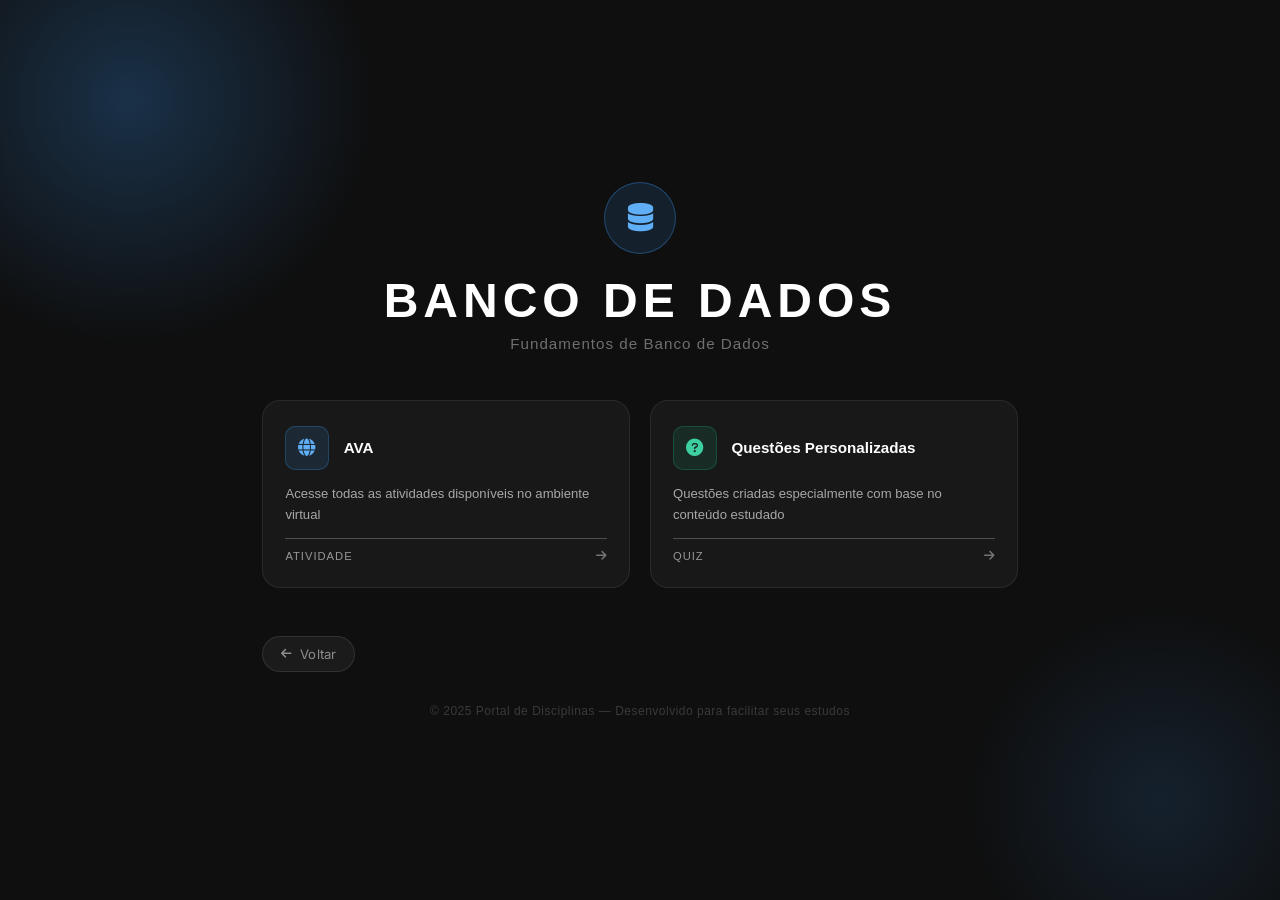
==== Banco_dados/banco.html @ 18676efe "Conectar com o git" ====
<!DOCTYPE html>
<html lang="pt-BR">
<head>
    <meta charset="UTF-8">
    <meta name="viewport" content="width=device-width, initial-scale=1.0">
    <title>Fundamentos de Banco de Dados</title>
    <link rel="stylesheet" href="banco.css">
    <link href="https://cdnjs.cloudflare.com/ajax/libs/font-awesome/6.0.0/css/all.min.css" rel="stylesheet">
    <link href="https://fonts.googleapis.com/css2?family=Space+Grotesk:wght@400;600;700&family=Inter:wght@300;400;500&display=swap" rel="stylesheet">
</head>
<body>
    <div class="background-glow glow-1"></div>
    <div class="background-glow glow-2"></div>

    <main class="container">


        <div class="header">
            <div class="icon-wrapper">
                <i class="fas fa-database"></i>
            </div>
            <h1>BANCO DE DADOS</h1>
            <p class="subtitle">Fundamentos de Banco de Dados</p>
        </div>

        <div class="cards-container">
            <a href="./AVA/ava.html" class="card">
                <div class="card-top">
                    <div class="card-icon icon-ava">
                        <i class="fas fa-globe"></i>
                    </div>
                    <h3>AVA</h3>
                </div>
                <p>Acesse todas as atividades disponíveis no ambiente virtual</p>
                <div class="card-footer">
                    <span class="card-tag">Atividade</span>
                    <i class="fas fa-arrow-right card-arrow"></i>
                </div>
            </a>

            <a href="./questoes/qu.html" class="card">
                <div class="card-top">
                    <div class="card-icon icon-quiz">
                        <i class="fas fa-question-circle"></i>
                    </div>
                    <h3>Questões Personalizadas</h3>
                </div>
                <p>Questões criadas especialmente com base no conteúdo estudado</p>
                <div class="card-footer">
                    <span class="card-tag">Quiz</span>
                    <i class="fas fa-arrow-right card-arrow"></i>
                </div>
            </a>
        </div>
        <div class="back-button">
            <a href="../index.html" class="btn-back">
                <i class="fas fa-arrow-left"></i>
                Voltar
            </a>
        </div>
        <footer class="footer">
            <p>© 2025 Portal de Disciplinas — Desenvolvido para facilitar seus estudos</p>
        </footer>
    </main>
</body>
</html>
---- Banco_dados/banco.css ----
/* ── Reset ─────────────────────────────────────── */
*, *::before, *::after {
    margin: 0;
    padding: 0;
    box-sizing: border-box;
}

/* ── Base ──────────────────────────────────────── */
body {
    font-family: 'DM Sans', 'Segoe UI', sans-serif;
    background: #0f0f0f;
    color: white;
    min-height: 100vh;
    display: flex;
    align-items: center;
    justify-content: center;
    overflow-x: hidden;
    position: relative;
}

/* ── Glow de fundo (azul — cor de Banco de Dados) ─ */
.background-glow {
    position: fixed;
    border-radius: 50%;
    pointer-events: none;
    z-index: 0;
}

.glow-1 {
    width: 500px;
    height: 500px;
    top: -150px;
    left: -120px;
    background: radial-gradient(circle, rgba(55, 138, 221, 0.28) 0%, transparent 70%);
}

.glow-2 {
    width: 400px;
    height: 400px;
    bottom: -100px;
    right: -80px;
    background: radial-gradient(circle, rgba(55, 138, 221, 0.15) 0%, transparent 70%);
}

/* ── Container ─────────────────────────────────── */
.container {
    max-width: 820px;
    width: 90%;
    padding: 3rem 2rem;
    text-align: center;
    position: relative;
    z-index: 1;
}

/* ── Botão Voltar ──────────────────────────────── */
.back-button {
    text-align: left;
    margin-bottom: 2rem;
    animation: fadeInLeft 0.6s ease-out both;
}

.btn-back {
    display: inline-flex;
    align-items: center;
    gap: 0.5rem;
    background: rgba(255, 255, 255, 0.05);
    border: 1px solid rgba(255, 255, 255, 0.1);
    color: rgba(255, 255, 255, 0.5);
    text-decoration: none;
    padding: 0.55rem 1.1rem;
    border-radius: 20px;
    font-family: 'Inter', sans-serif;
    font-size: 0.82rem;
    font-weight: 400;
    letter-spacing: 0.3px;
    transition: all 0.3s ease;
}

.btn-back:hover {
    background: rgba(255, 255, 255, 0.09);
    border-color: rgba(255, 255, 255, 0.2);
    color: white;
    transform: translateX(-3px);
}

.btn-back i {
    font-size: 0.75rem;
    transition: transform 0.3s ease;
}

.btn-back:hover i {
    transform: translateX(-3px);
}

/* ── Header ────────────────────────────────────── */
.header {
    margin-bottom: 3rem;
    animation: fadeInDown 0.8s ease-out both;
}

.icon-wrapper {
    width: 72px;
    height: 72px;
    border-radius: 50%;
    background: rgba(55, 138, 221, 0.15);
    border: 1px solid rgba(55, 138, 221, 0.4);
    display: flex;
    align-items: center;
    justify-content: center;
    margin: 0 auto 1.2rem;
}

.icon-wrapper i {
    font-size: 1.8rem;
    color: #60aef5;
}

h1 {
    font-family: 'Syne', sans-serif;
    font-size: 3rem;
    font-weight: 800;
    color: white;
    letter-spacing: 5px;
    margin-bottom: 0.4rem;
}

.subtitle {
    font-size: 0.95rem;
    color: rgba(255, 255, 255, 0.4);
    font-weight: 300;
    letter-spacing: 1px;
}

/* ── Grid de cards ─────────────────────────────── */
.cards-container {
    display: grid;
    grid-template-columns: 1fr 1fr;
    gap: 1.2rem;
    margin-bottom: 3rem;
}

/* ── Card ──────────────────────────────────────── */
.card {
    background: rgba(255, 255, 255, 0.04);
    border: 1px solid rgba(255, 255, 255, 0.08);
    border-radius: 18px;
    padding: 1.6rem 1.4rem;
    text-decoration: none;
    color: white;
    display: flex;
    flex-direction: column;
    gap: 0.8rem;
    transition: background 0.3s ease, border-color 0.3s ease, transform 0.3s ease;
    text-align: left;
    animation: fadeInUp 0.8s ease-out both;
}

.card:nth-child(1) { animation-delay: 0.1s; }
.card:nth-child(2) { animation-delay: 0.2s; }

.card:hover {
    background: rgba(255, 255, 255, 0.08);
    border-color: rgba(255, 255, 255, 0.18);
    transform: translateY(-5px);
}

/* ── Card top (ícone + título) ─────────────────── */
.card-top {
    display: flex;
    align-items: center;
    gap: 0.9rem;
}

.card-icon {
    width: 44px;
    height: 44px;
    border-radius: 10px;
    display: flex;
    align-items: center;
    justify-content: center;
    flex-shrink: 0;
}

.card-icon i { font-size: 1.1rem; }

.icon-ava  { background: rgba(55, 138, 221, 0.15); border: 1px solid rgba(55, 138, 221, 0.3); }
.icon-ava i { color: #60aef5; }

.icon-quiz { background: rgba(29, 158, 117, 0.15); border: 1px solid rgba(29, 158, 117, 0.3); }
.icon-quiz i { color: #3ecfa0; }

/* ── Card título ───────────────────────────────── */
.card h3 {
        font-family: 'Syne', sans-serif;
    font-size: 0.95rem;
    font-weight: 700;
    line-height: 1.3;
    color: white;
}

/* ── Card descrição ────────────────────────────── */
.card p {
    font-size: 0.82rem;
    color: rgba(255, 255, 255, 0.624);
    line-height: 1.6;
    font-weight: 300;
    flex-grow: 1;
}

/* ── Card footer ───────────────────────────────── */
.card-footer {
    display: flex;
    align-items: center;
    justify-content: space-between;
    padding-top: 0.7rem;
    border-top: 1px solid rgba(255, 255, 255, 0.23);
    margin-top: auto;
}

.card-tag {
    font-size: 0.7rem;
    color: rgba(255, 255, 255, 0.554);
    letter-spacing: 1px;
    text-transform: uppercase;
}

.card-arrow {
    font-size: 0.75rem;
    color: rgba(255, 255, 255, 0.405);
    transition: color 0.3s ease, transform 0.3s ease;
}

.card:hover .card-arrow {
    color: rgba(255, 255, 255, 0.7);
    transform: translateX(4px);
}

/* ── Footer ────────────────────────────────────── */
.footer {
    font-size: 0.75rem;
    color: rgba(255, 255, 255, 0.18);
    letter-spacing: 0.5px;
    animation: fadeIn 1.2s ease-out both;
}

/* ── Animações ─────────────────────────────────── */
@keyframes fadeInDown {
    from { opacity: 0; transform: translateY(-24px); }
    to   { opacity: 1; transform: translateY(0); }
}

@keyframes fadeInUp {
    from { opacity: 0; transform: translateY(24px); }
    to   { opacity: 1; transform: translateY(0); }
}

@keyframes fadeInLeft {
    from { opacity: 0; transform: translateX(-20px); }
    to   { opacity: 1; transform: translateX(0); }
}

@keyframes fadeIn {
    from { opacity: 0; }
    to   { opacity: 1; }
}

/* ── Responsividade ────────────────────────────── */
@media (max-width: 600px) {
    h1 { font-size: 2rem; letter-spacing: 3px; }

    .cards-container {
        grid-template-columns: 1fr;
    }

    .card {
        padding: 1.4rem 1.2rem;
    }
}
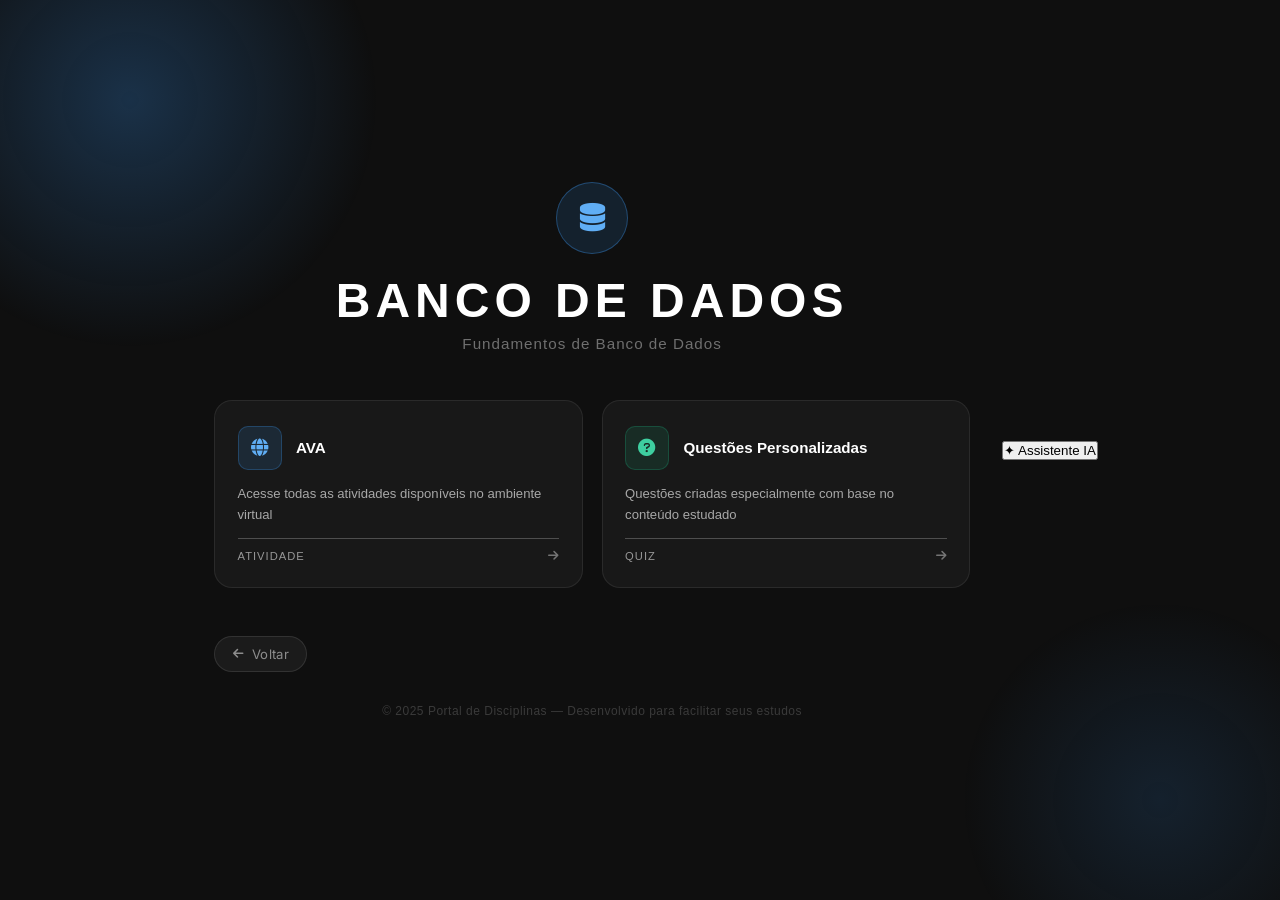
==== commit 869b3ad2: "Ia implementado, mas ainda em teste" ====
--- a/Banco_dados/banco.html
+++ b/Banco_dados/banco.html
@@ -62,5 +62,15 @@
             <p>© 2025 Portal de Disciplinas — Desenvolvido para facilitar seus estudos</p>
         </footer>
     </main>
+    
+  <!-- BOTÃO IA (coloque antes do </body>) -->
+  <button class="ia-fab-custom" onclick="IA.abrirIADisciplina()">
+    <span class="ia-fab-icon">✦</span>
+    <span class="ia-fab-label">Assistente IA</span>
+  </button>
+
+  <link rel="stylesheet" href="/ia/ia.css">
+  <link rel="stylesheet" href="/ia/ia-btn.css">  <!-- botão novo -->
+  <script src="/ia/ia.js" defer></script>
 </body>
 </html>
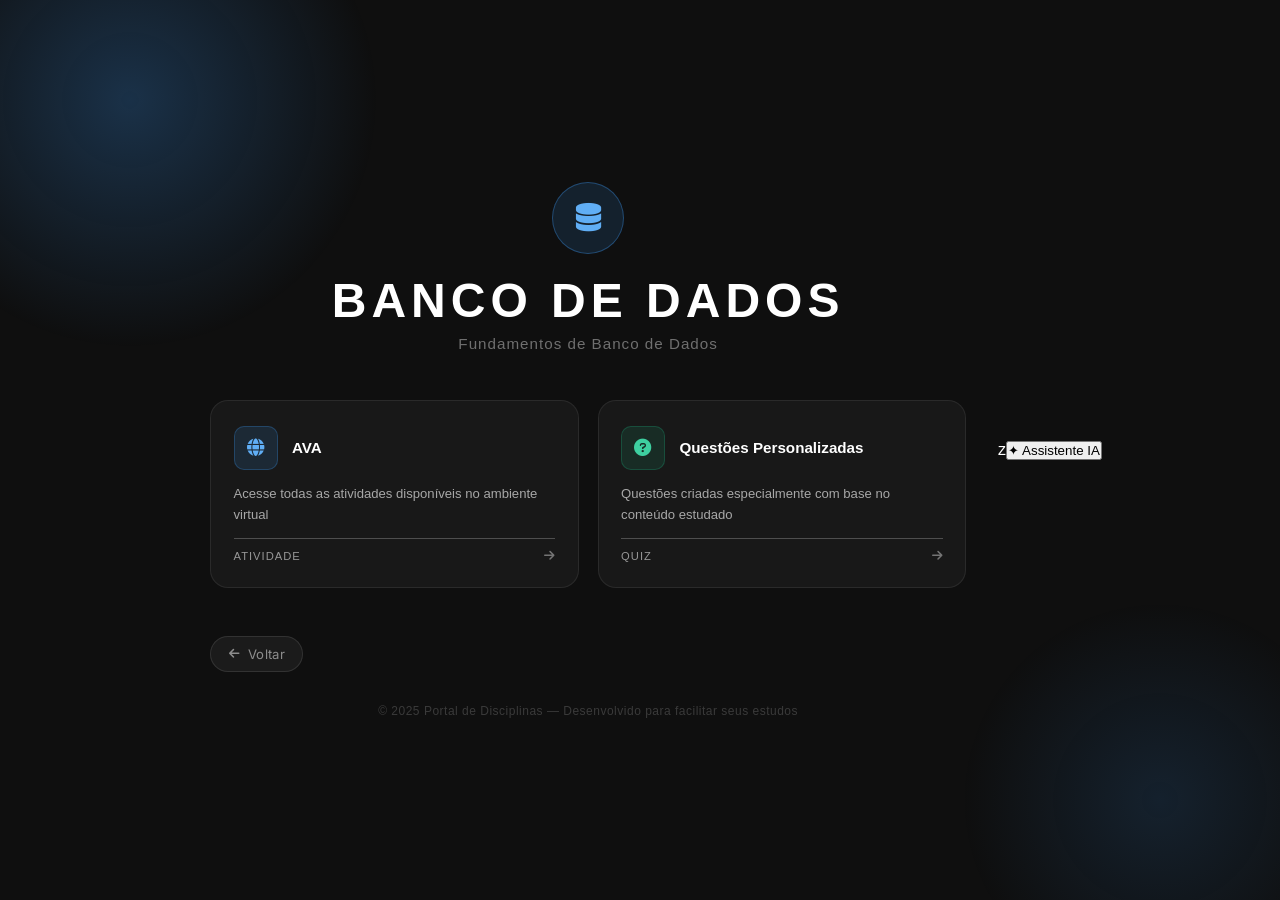
==== commit 22da39df: "Implementei ia no pessoal e ajuste no desing v1" ====
--- a/Banco_dados/banco.html
+++ b/Banco_dados/banco.html
@@ -7,14 +7,14 @@
     <link rel="stylesheet" href="banco.css">
     <link href="https://cdnjs.cloudflare.com/ajax/libs/font-awesome/6.0.0/css/all.min.css" rel="stylesheet">
     <link href="https://fonts.googleapis.com/css2?family=Space+Grotesk:wght@400;600;700&family=Inter:wght@300;400;500&display=swap" rel="stylesheet">
+    <link rel="stylesheet" href="/ia/ia.css">
+    
 </head>
-<body>
+<body data-disciplina="banco">
     <div class="background-glow glow-1"></div>
     <div class="background-glow glow-2"></div>
 
     <main class="container">
-
-
         <div class="header">
             <div class="icon-wrapper">
                 <i class="fas fa-database"></i>
@@ -52,25 +52,24 @@
                 </div>
             </a>
         </div>
+
         <div class="back-button">
             <a href="../index.html" class="btn-back">
                 <i class="fas fa-arrow-left"></i>
                 Voltar
             </a>
         </div>
+
         <footer class="footer">
             <p>© 2025 Portal de Disciplinas — Desenvolvido para facilitar seus estudos</p>
         </footer>
     </main>
-    
-  <!-- BOTÃO IA (coloque antes do </body>) -->
-  <button class="ia-fab-custom" onclick="IA.abrirIADisciplina()">
-    <span class="ia-fab-icon">✦</span>
-    <span class="ia-fab-label">Assistente IA</span>
-  </button>
+z
+    <button class="ia-fab-custom" onclick="IA.abrirIADisciplina()">
+        <span class="ia-fab-icon">✦</span>
+        <span class="ia-fab-label">Assistente IA</span>
+    </button>
 
-  <link rel="stylesheet" href="/ia/ia.css">
-  <link rel="stylesheet" href="/ia/ia-btn.css">  <!-- botão novo -->
-  <script src="/ia/ia.js" defer></script>
+    <script src="/ia/ia.js" defer></script>
 </body>
 </html>
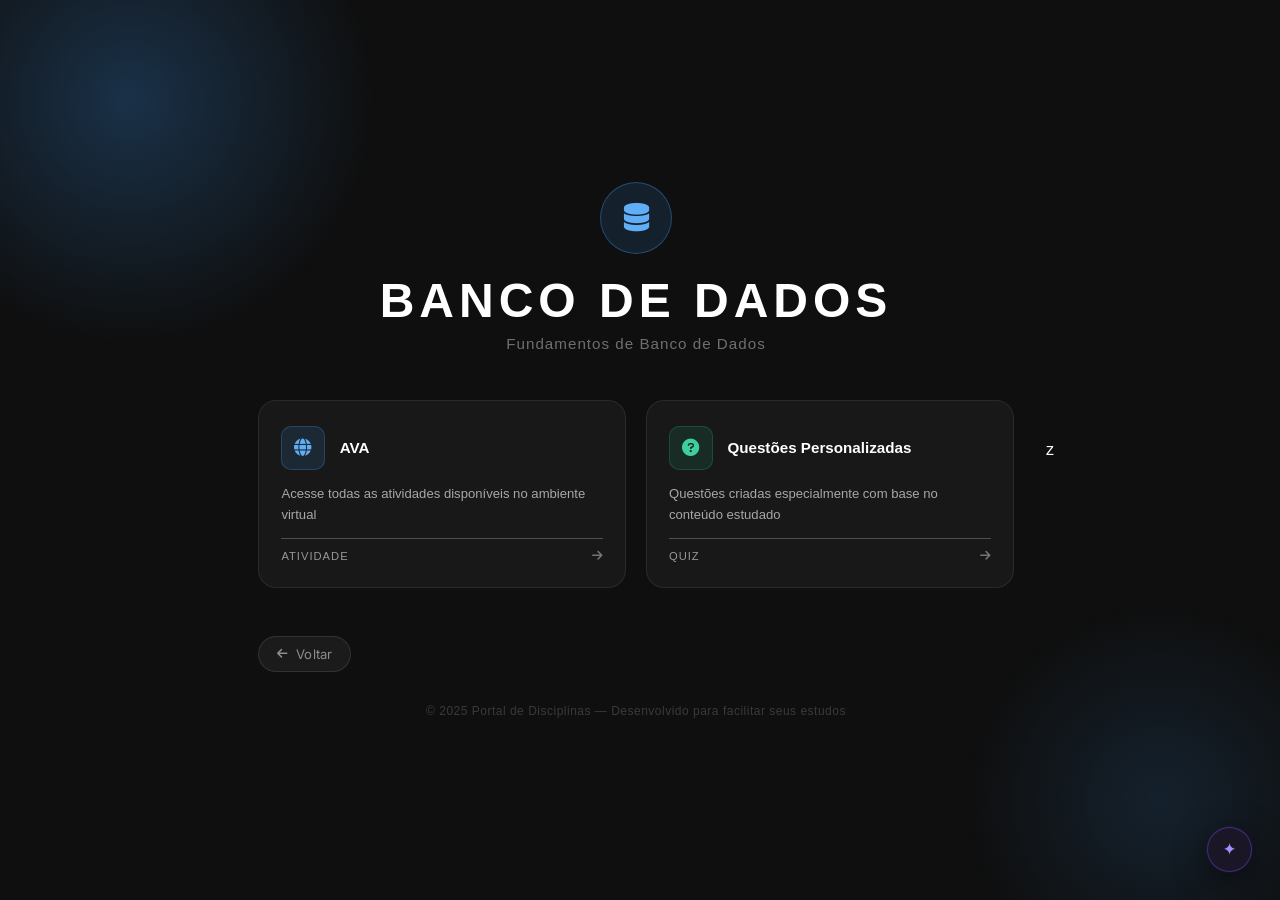
==== commit a6c00e09: "Ajuste nos htmls" ====
--- a/Banco_dados/banco.html
+++ b/Banco_dados/banco.html
@@ -7,7 +7,7 @@
     <link rel="stylesheet" href="banco.css">
     <link href="https://cdnjs.cloudflare.com/ajax/libs/font-awesome/6.0.0/css/all.min.css" rel="stylesheet">
     <link href="https://fonts.googleapis.com/css2?family=Space+Grotesk:wght@400;600;700&family=Inter:wght@300;400;500&display=swap" rel="stylesheet">
-    <link rel="stylesheet" href="/ia/ia.css">
+    <link rel="stylesheet" href="/Ia/ia.css">
     
 </head>
 <body data-disciplina="banco">
@@ -70,6 +70,6 @@
         <span class="ia-fab-label">Assistente IA</span>
     </button>
 
-    <script src="/ia/ia.js" defer></script>
+    <script src="/Ia/ia.js" defer></script>
 </body>
 </html>
--- a/Ia/ia.css
+++ b/Ia/ia.css
@@ -0,0 +1,460 @@
+/* ── Overlay — sem blur, sem preto ─────────────────────────── */
+#ia-overlay {
+  position: fixed;
+  inset: 0;
+  background: transparent;
+  backdrop-filter: none;
+  z-index: 9998;
+}
+
+/* ── Caixa principal ────────────────────────────────────────── */
+#ia-box {
+  position: fixed;
+  top: 50%;
+  left: 50%;
+  transform: translate(-50%, -50%);
+  z-index: 9999;
+  width: min(540px, 95vw);
+  max-height: 82vh;
+  background: #1a1625;
+  border-radius: 24px;
+  box-shadow:
+    0 0 0 1px rgba(120, 80, 255, .15),
+    0 24px 60px rgba(0, 0, 0, .55);
+  display: flex;
+  flex-direction: column;
+  overflow: hidden;
+  animation: ia-slide .22s ease;
+  font-family: system-ui, -apple-system, sans-serif;
+}
+
+/* ── Header ─────────────────────────────────────────────────── */
+#ia-header {
+  display: flex;
+  align-items: center;
+  justify-content: space-between;
+  padding: 16px 20px;
+  background: #1a1625;
+  color: #fff;
+  flex-shrink: 0;
+  border-bottom: 1px solid rgba(255, 255, 255, .06);
+}
+
+#ia-header-info {
+  display: flex;
+  align-items: center;
+  gap: 10px;
+}
+
+#ia-titulo {
+  font-size: .92rem;
+  font-weight: 700;
+  letter-spacing: .02em;
+  color: #f0eeff;
+}
+
+#ia-disciplina-badge {
+  font-size: .68rem;
+  font-weight: 600;
+  background: rgba(255, 255, 255, .08);
+  color: #c4b8ff;
+  padding: 4px 12px;
+  border-radius: 20px;
+  letter-spacing: .05em;
+  text-transform: uppercase;
+  border: 1px solid rgba(255, 255, 255, .1);
+}
+
+#ia-header-acoes {
+  display: flex;
+  align-items: center;
+  gap: 6px;
+}
+
+/* ── Botões do header ────────────────────────────────────────── */
+#ia-limpar,
+#ia-fechar {
+  background: none;
+  border: none;
+  color: rgba(255, 255, 255, .4);
+  font-size: 1rem;
+  cursor: pointer;
+  line-height: 1;
+  padding: 6px 8px;
+  border-radius: 8px;
+  transition: color .15s, background .15s;
+}
+
+#ia-limpar:hover,
+#ia-fechar:hover {
+  color: #fff;
+  background: rgba(255, 255, 255, .08);
+}
+
+/* ── Botão modo explicação ───────────────────────────────────── */
+#ia-explicacao {
+  background: rgba(255, 255, 255, .06);
+  border: none;
+  font-size: .95rem;
+  cursor: pointer;
+  line-height: 1;
+  padding: 8px 10px;
+  border-radius: 10px;
+  opacity: .5;
+  transition: opacity .2s ease, background .2s ease, box-shadow .2s ease;
+}
+
+#ia-explicacao:hover {
+  opacity: .85;
+  background: rgba(255, 255, 255, .1);
+}
+
+#ia-explicacao.ativo {
+  opacity: 1;
+  background: rgba(140, 100, 255, .25);
+  box-shadow: 0 0 0 1px rgba(140, 100, 255, .4);
+}
+
+/* ── Área de chat ────────────────────────────────────────────── */
+#ia-chat {
+  flex: 1;
+  overflow-y: auto;
+  padding: 18px 16px;
+  display: flex;
+  flex-direction: column;
+  gap: 12px;
+  scroll-behavior: smooth;
+  background: #1a1625;
+}
+
+#ia-chat::-webkit-scrollbar {
+  width: 4px;
+}
+#ia-chat::-webkit-scrollbar-track {
+  background: transparent;
+}
+#ia-chat::-webkit-scrollbar-thumb {
+  background: rgba(255, 255, 255, .1);
+  border-radius: 4px;
+}
+
+/* Bolha genérica */
+.ia-msg-bloco {
+  max-width: 88%;
+  padding: 12px 16px;
+  border-radius: 18px;
+  font-size: .875rem;
+  line-height: 1.65;
+  word-break: break-word;
+}
+
+/* Usuário */
+.ia-msg-user {
+  align-self: flex-end;
+  background: #2d2040;
+  color: #e8e0ff;
+  border-bottom-right-radius: 6px;
+}
+
+/* Assistente */
+.ia-msg-assistant {
+  align-self: flex-start;
+  background: #231d35;
+  color: #e0ddf0;
+  border-bottom-left-radius: 6px;
+  border: 1px solid rgba(255, 255, 255, .06);
+}
+
+.ia-pensando { padding: 14px 18px; }
+
+/* ── Markdown ────────────────────────────────────────────────── */
+.ia-msg-assistant p    { margin: 0 0 .6em; }
+.ia-msg-assistant p:last-child { margin-bottom: 0; }
+
+.ia-msg-assistant h2,
+.ia-msg-assistant h3 {
+  margin: .8em 0 .3em;
+  font-size: .875rem;
+  font-weight: 700;
+  color: #c4b8ff;
+}
+
+.ia-msg-assistant ul {
+  margin: .4em 0;
+  padding-left: 1.2em;
+}
+
+.ia-msg-assistant li { margin-bottom: .25em; }
+
+.ia-msg-assistant strong {
+  font-weight: 700;
+  color: #c4b8ff;
+}
+
+.ia-msg-assistant em { font-style: italic; }
+
+.ia-msg-assistant code {
+  background: rgba(140, 100, 255, .15);
+  padding: 2px 6px;
+  border-radius: 5px;
+  font-family: 'Menlo', 'Consolas', monospace;
+  font-size: .82em;
+  color: #c4a8ff;
+}
+
+.ia-msg-assistant pre {
+  background: #120f1e;
+  color: #d4c8ff;
+  padding: 12px 14px;
+  border-radius: 12px;
+  overflow-x: auto;
+  font-size: .8rem;
+  margin: .5em 0;
+  border: 1px solid rgba(255, 255, 255, .06);
+}
+
+.ia-msg-assistant pre code {
+  background: none;
+  color: inherit;
+  padding: 0;
+  font-size: inherit;
+}
+
+/* ── Avisos / erros ──────────────────────────────────────────── */
+.ia-aviso {
+  background: rgba(255, 200, 0, .1);
+  color: #f0d060;
+  border-radius: 10px;
+  padding: 8px 12px;
+  font-size: .82rem;
+  border: 1px solid rgba(255, 200, 0, .2);
+}
+
+.ia-erro {
+  background: rgba(255, 80, 80, .1);
+  color: #ff9090;
+  border-radius: 10px;
+  padding: 8px 12px;
+  font-size: .82rem;
+  border: 1px solid rgba(255, 80, 80, .2);
+}
+
+/* ── Loader ──────────────────────────────────────────────────── */
+.ia-loading {
+  display: flex;
+  gap: 6px;
+  align-items: center;
+  padding: 4px 0;
+}
+
+.ia-loading span {
+  width: 8px;
+  height: 8px;
+  background: #8b5cf6;
+  border-radius: 50%;
+  animation: ia-bounce .9s infinite ease-in-out;
+}
+
+.ia-loading span:nth-child(2) { animation-delay: .15s; }
+.ia-loading span:nth-child(3) { animation-delay: .30s; }
+
+/* ── Área de input ───────────────────────────────────────────── */
+#ia-input-area {
+  border-top: 1px solid rgba(255, 255, 255, .06);
+  padding: 14px 16px;
+  background: #1a1625;
+  flex-shrink: 0;
+}
+
+#ia-input {
+  width: 100%;
+  box-sizing: border-box;
+  border: 1px solid rgba(255, 255, 255, .1);
+  border-radius: 14px;
+  padding: 11px 14px;
+  font-size: .875rem;
+  font-family: inherit;
+  resize: none;
+  outline: none;
+  transition: border-color .2s;
+  background: #231d35;
+  line-height: 1.5;
+  color: #e0ddf0;
+}
+
+#ia-input::placeholder { color: rgba(255, 255, 255, .3); }
+#ia-input:focus { border-color: rgba(140, 100, 255, .5); }
+
+#ia-rodape {
+  display: flex;
+  justify-content: space-between;
+  align-items: center;
+  margin-top: 10px;
+}
+
+#ia-contador {
+  font-size: .7rem;
+  color: rgba(255, 255, 255, .25);
+}
+
+#ia-enviar {
+  background: #7c3af3;
+  color: #fff;
+  border: none;
+  border-radius: 12px;
+  padding: 9px 22px;
+  font-size: .85rem;
+  font-weight: 700;
+  cursor: pointer;
+  transition: background .15s, opacity .15s;
+  min-width: 110px;
+  letter-spacing: .01em;
+}
+
+#ia-enviar:disabled    { opacity: .4; cursor: default; }
+#ia-enviar:not(:disabled):hover { background: #6d28e0; }
+
+/* ── Animações ───────────────────────────────────────────────── */
+@keyframes ia-fade {
+  from { opacity: 0; }
+  to   { opacity: 1; }
+}
+
+@keyframes ia-slide {
+  from { opacity: 0; transform: translate(-50%, -47%); }
+  to   { opacity: 1; transform: translate(-50%, -50%); }
+}
+
+@keyframes ia-bounce {
+  0%, 80%, 100% { transform: scale(0); opacity: .3; }
+  40%           { transform: scale(1); opacity:  1; }
+}
+
+/* ── Responsivo ──────────────────────────────────────────────── */
+@media (max-width: 480px) {
+  #ia-box {
+    width: 100vw;
+    max-height: 92vh;
+    border-radius: 24px 24px 0 0;
+    top: auto;
+    bottom: 0;
+    left: 0;
+    transform: none;
+    animation: ia-slide-up .22s ease;
+  }
+}
+
+@keyframes ia-slide-up {
+  from { opacity: 0; transform: translateY(30px); }
+  to   { opacity: 1; transform: translateY(0); }
+}
+
+/* ── Fonte da resposta ───────────────────────────────────────── */
+.ia-fonte {
+  font-size: 10px;
+  opacity: .3;
+  display: block;
+  text-align: right;
+  margin-top: 6px;
+  color: #a090cc;
+}
+
+/* ── Oculta FAB padrão ───────────────────────────────────────── */
+#ia-fab { display: none !important; }
+
+/* ── Botão flutuante ─────────────────────────────────────────── */
+.ia-fab-custom {
+  position: fixed;
+  bottom: 28px;
+  right: 28px;
+  z-index: 9990;
+  display: flex;
+  align-items: center;
+  gap: 0;
+  background: #1a1625;
+  color: #e8e0ff;
+  border: 1px solid rgba(120, 80, 255, .4);
+  border-radius: 50px;
+  padding: 13px 14px;
+  font-family: system-ui, sans-serif;
+  font-size: 0.82rem;
+  font-weight: 700;
+  letter-spacing: 0.04em;
+  cursor: pointer;
+  overflow: hidden;
+  box-shadow:
+    0 8px 32px rgba(0, 0, 0, .5),
+    0 0 0 1px rgba(100, 60, 255, .1);
+  transition:
+    padding 0.3s cubic-bezier(0.34, 1.56, 0.64, 1),
+    border-color 0.25s ease,
+    box-shadow 0.25s ease;
+  animation: ia-pulse-ring 4s ease-in-out infinite;
+}
+
+.ia-fab-icon {
+  font-size: 1.05rem;
+  line-height: 1;
+  color: #a78bff;
+  flex-shrink: 0;
+  display: flex;
+  align-items: center;
+  transition: transform 0.3s ease;
+}
+
+.ia-fab-label {
+  max-width: 0;
+  overflow: hidden;
+  white-space: nowrap;
+  opacity: 0;
+  margin-left: 0;
+  color: #c4b0ff;
+  transition:
+    max-width 0.35s cubic-bezier(0.34, 1.56, 0.64, 1),
+    opacity 0.25s ease,
+    margin-left 0.3s ease;
+}
+
+.ia-fab-custom:hover {
+  padding: 13px 18px 13px 14px;
+  border-color: rgba(140, 100, 255, .7);
+  box-shadow:
+    0 12px 40px rgba(0, 0, 0, .55),
+    0 0 0 1px rgba(120, 80, 255, .3),
+    0 0 40px rgba(100, 60, 255, .2);
+  animation: none;
+}
+
+.ia-fab-custom:hover .ia-fab-label {
+  max-width: 120px;
+  opacity: 1;
+  margin-left: 8px;
+}
+
+.ia-fab-custom:hover .ia-fab-icon {
+  transform: rotate(20deg) scale(1.1);
+}
+
+.ia-fab-custom:active { transform: scale(0.97); }
+
+@keyframes ia-pulse-ring {
+  0%, 90%, 100% {
+    box-shadow:
+      0 8px 32px rgba(0, 0, 0, .5),
+      0 0 0 1px rgba(100, 60, 255, .1);
+  }
+  45% {
+    box-shadow:
+      0 0 0 6px rgba(100, 60, 255, .07),
+      0 8px 32px rgba(0, 0, 0, .5),
+      0 0 50px rgba(100, 60, 255, .18);
+  }
+}
+
+@media (max-width: 480px) {
+  .ia-fab-custom {
+    bottom: 18px;
+    right: 18px;
+    padding: 11px 12px;
+  }
+}
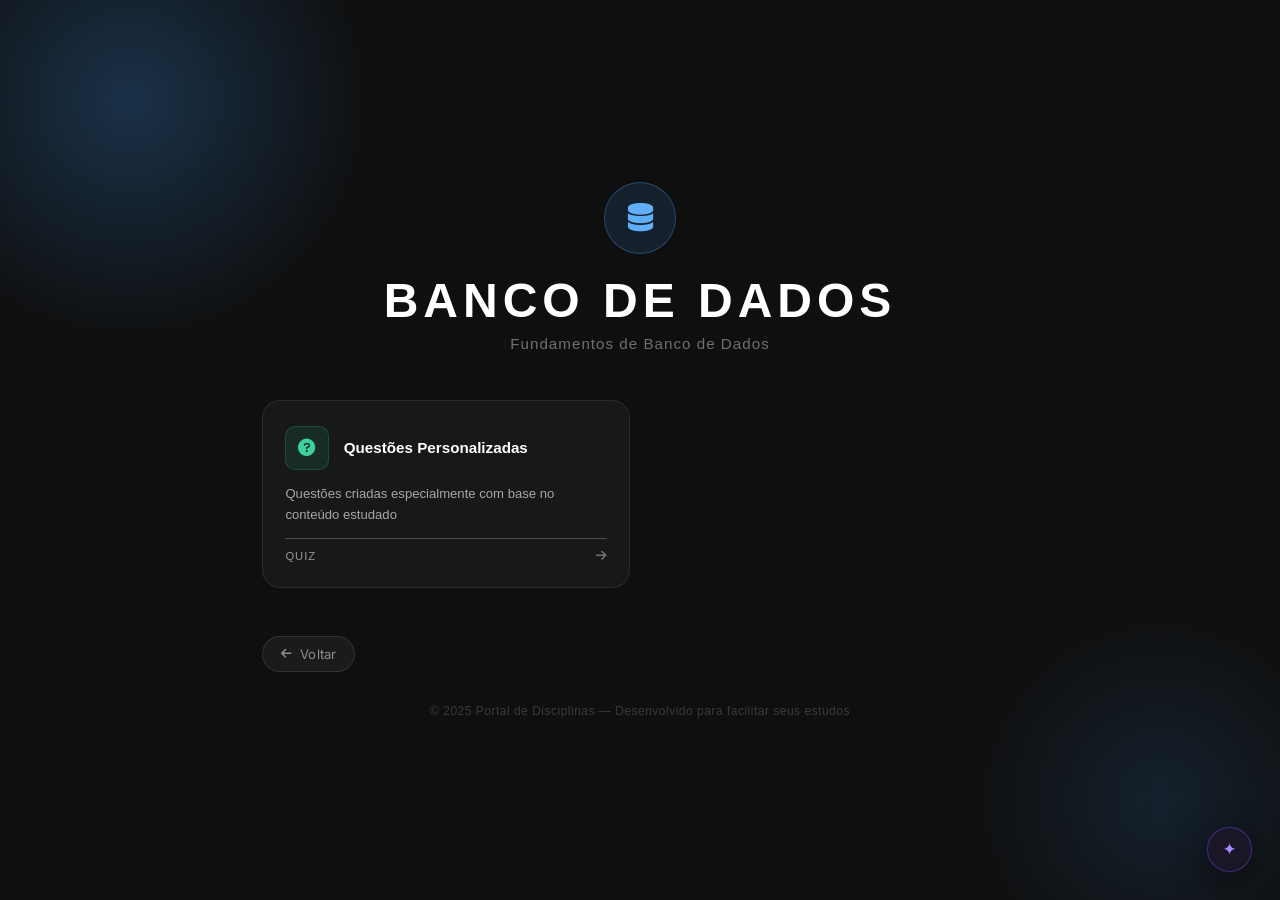
==== commit 08b4fc9d: "Ajuste do botão css de ia" ====
--- a/Banco_dados/banco.html
+++ b/Banco_dados/banco.html
@@ -7,7 +7,7 @@
     <link rel="stylesheet" href="banco.css">
     <link href="https://cdnjs.cloudflare.com/ajax/libs/font-awesome/6.0.0/css/all.min.css" rel="stylesheet">
     <link href="https://fonts.googleapis.com/css2?family=Space+Grotesk:wght@400;600;700&family=Inter:wght@300;400;500&display=swap" rel="stylesheet">
-    <link rel="stylesheet" href="/Ia/ia.css">
+    <link rel="stylesheet" href="../IAs/ia.css">
     
 </head>
 <body data-disciplina="banco">
@@ -24,19 +24,6 @@
         </div>
 
         <div class="cards-container">
-            <a href="./AVA/ava.html" class="card">
-                <div class="card-top">
-                    <div class="card-icon icon-ava">
-                        <i class="fas fa-globe"></i>
-                    </div>
-                    <h3>AVA</h3>
-                </div>
-                <p>Acesse todas as atividades disponíveis no ambiente virtual</p>
-                <div class="card-footer">
-                    <span class="card-tag">Atividade</span>
-                    <i class="fas fa-arrow-right card-arrow"></i>
-                </div>
-            </a>
 
             <a href="./questoes/qu.html" class="card">
                 <div class="card-top">
@@ -64,12 +51,12 @@
             <p>© 2025 Portal de Disciplinas — Desenvolvido para facilitar seus estudos</p>
         </footer>
     </main>
-z
+
     <button class="ia-fab-custom" onclick="IA.abrirIADisciplina()">
         <span class="ia-fab-icon">✦</span>
         <span class="ia-fab-label">Assistente IA</span>
     </button>
 
-    <script src="/Ia/ia.js" defer></script>
+    <script src="../IAs/ia.js" defer></script>
 </body>
 </html>
--- a/IAs/ia.css
+++ b/IAs/ia.css
@@ -0,0 +1,461 @@
+/*ia.css*/
+/* ── Overlay — sem blur, sem preto ─────────────────────────── */
+#ia-overlay {
+  position: fixed;
+  inset: 0;
+  background: transparent;
+  backdrop-filter: none;
+  z-index: 9998;
+}
+
+/* ── Caixa principal ────────────────────────────────────────── */
+#ia-box {
+  position: fixed;
+  top: 50%;
+  left: 50%;
+  transform: translate(-50%, -50%);
+  z-index: 9999;
+  width: min(540px, 95vw);
+  max-height: 82vh;
+  background: #1a1625;
+  border-radius: 24px;
+  box-shadow:
+    0 0 0 1px rgba(120, 80, 255, .15),
+    0 24px 60px rgba(0, 0, 0, .55);
+  display: flex;
+  flex-direction: column;
+  overflow: hidden;
+  animation: ia-slide .22s ease;
+  font-family: system-ui, -apple-system, sans-serif;
+}
+
+/* ── Header ─────────────────────────────────────────────────── */
+#ia-header {
+  display: flex;
+  align-items: center;
+  justify-content: space-between;
+  padding: 16px 20px;
+  background: #1a1625;
+  color: #fff;
+  flex-shrink: 0;
+  border-bottom: 1px solid rgba(255, 255, 255, .06);
+}
+
+#ia-header-info {
+  display: flex;
+  align-items: center;
+  gap: 10px;
+}
+
+#ia-titulo {
+  font-size: .92rem;
+  font-weight: 700;
+  letter-spacing: .02em;
+  color: #f0eeff;
+}
+
+#ia-disciplina-badge {
+  font-size: .68rem;
+  font-weight: 600;
+  background: rgba(255, 255, 255, .08);
+  color: #c4b8ff;
+  padding: 4px 12px;
+  border-radius: 20px;
+  letter-spacing: .05em;
+  text-transform: uppercase;
+  border: 1px solid rgba(255, 255, 255, .1);
+}
+
+#ia-header-acoes {
+  display: flex;
+  align-items: center;
+  gap: 6px;
+}
+
+/* ── Botões do header ────────────────────────────────────────── */
+#ia-limpar,
+#ia-fechar {
+  background: none;
+  border: none;
+  color: rgba(255, 255, 255, .4);
+  font-size: 1rem;
+  cursor: pointer;
+  line-height: 1;
+  padding: 6px 8px;
+  border-radius: 8px;
+  transition: color .15s, background .15s;
+}
+
+#ia-limpar:hover,
+#ia-fechar:hover {
+  color: #fff;
+  background: rgba(255, 255, 255, .08);
+}
+
+/* ── Botão modo explicação ───────────────────────────────────── */
+#ia-explicacao {
+  background: rgba(255, 255, 255, .06);
+  border: none;
+  font-size: .95rem;
+  cursor: pointer;
+  line-height: 1;
+  padding: 8px 10px;
+  border-radius: 10px;
+  opacity: .5;
+  transition: opacity .2s ease, background .2s ease, box-shadow .2s ease;
+}
+
+#ia-explicacao:hover {
+  opacity: .85;
+  background: rgba(255, 255, 255, .1);
+}
+
+#ia-explicacao.ativo {
+  opacity: 1;
+  background: rgba(140, 100, 255, .25);
+  box-shadow: 0 0 0 1px rgba(140, 100, 255, .4);
+}
+
+/* ── Área de chat ────────────────────────────────────────────── */
+#ia-chat {
+  flex: 1;
+  overflow-y: auto;
+  padding: 18px 16px;
+  display: flex;
+  flex-direction: column;
+  gap: 12px;
+  scroll-behavior: smooth;
+  background: #1a1625;
+}
+
+#ia-chat::-webkit-scrollbar {
+  width: 4px;
+}
+#ia-chat::-webkit-scrollbar-track {
+  background: transparent;
+}
+#ia-chat::-webkit-scrollbar-thumb {
+  background: rgba(255, 255, 255, .1);
+  border-radius: 4px;
+}
+
+/* Bolha genérica */
+.ia-msg-bloco {
+  max-width: 88%;
+  padding: 12px 16px;
+  border-radius: 18px;
+  font-size: .875rem;
+  line-height: 1.65;
+  word-break: break-word;
+}
+
+/* Usuário */
+.ia-msg-user {
+  align-self: flex-end;
+  background: #2d2040;
+  color: #e8e0ff;
+  border-bottom-right-radius: 6px;
+}
+
+/* Assistente */
+.ia-msg-assistant {
+  align-self: flex-start;
+  background: #231d35;
+  color: #e0ddf0;
+  border-bottom-left-radius: 6px;
+  border: 1px solid rgba(255, 255, 255, .06);
+}
+
+.ia-pensando { padding: 14px 18px; }
+
+/* ── Markdown ────────────────────────────────────────────────── */
+.ia-msg-assistant p    { margin: 0 0 .6em; }
+.ia-msg-assistant p:last-child { margin-bottom: 0; }
+
+.ia-msg-assistant h2,
+.ia-msg-assistant h3 {
+  margin: .8em 0 .3em;
+  font-size: .875rem;
+  font-weight: 700;
+  color: #c4b8ff;
+}
+
+.ia-msg-assistant ul {
+  margin: .4em 0;
+  padding-left: 1.2em;
+}
+
+.ia-msg-assistant li { margin-bottom: .25em; }
+
+.ia-msg-assistant strong {
+  font-weight: 700;
+  color: #c4b8ff;
+}
+
+.ia-msg-assistant em { font-style: italic; }
+
+.ia-msg-assistant code {
+  background: rgba(140, 100, 255, .15);
+  padding: 2px 6px;
+  border-radius: 5px;
+  font-family: 'Menlo', 'Consolas', monospace;
+  font-size: .82em;
+  color: #c4a8ff;
+}
+
+.ia-msg-assistant pre {
+  background: #120f1e;
+  color: #d4c8ff;
+  padding: 12px 14px;
+  border-radius: 12px;
+  overflow-x: auto;
+  font-size: .8rem;
+  margin: .5em 0;
+  border: 1px solid rgba(255, 255, 255, .06);
+}
+
+.ia-msg-assistant pre code {
+  background: none;
+  color: inherit;
+  padding: 0;
+  font-size: inherit;
+}
+
+/* ── Avisos / erros ──────────────────────────────────────────── */
+.ia-aviso {
+  background: rgba(255, 200, 0, .1);
+  color: #f0d060;
+  border-radius: 10px;
+  padding: 8px 12px;
+  font-size: .82rem;
+  border: 1px solid rgba(255, 200, 0, .2);
+}
+
+.ia-erro {
+  background: rgba(255, 80, 80, .1);
+  color: #ff9090;
+  border-radius: 10px;
+  padding: 8px 12px;
+  font-size: .82rem;
+  border: 1px solid rgba(255, 80, 80, .2);
+}
+
+/* ── Loader ──────────────────────────────────────────────────── */
+.ia-loading {
+  display: flex;
+  gap: 6px;
+  align-items: center;
+  padding: 4px 0;
+}
+
+.ia-loading span {
+  width: 8px;
+  height: 8px;
+  background: #8b5cf6;
+  border-radius: 50%;
+  animation: ia-bounce .9s infinite ease-in-out;
+}
+
+.ia-loading span:nth-child(2) { animation-delay: .15s; }
+.ia-loading span:nth-child(3) { animation-delay: .30s; }
+
+/* ── Área de input ───────────────────────────────────────────── */
+#ia-input-area {
+  border-top: 1px solid rgba(255, 255, 255, .06);
+  padding: 14px 16px;
+  background: #1a1625;
+  flex-shrink: 0;
+}
+
+#ia-input {
+  width: 100%;
+  box-sizing: border-box;
+  border: 1px solid rgba(255, 255, 255, .1);
+  border-radius: 14px;
+  padding: 11px 14px;
+  font-size: .875rem;
+  font-family: inherit;
+  resize: none;
+  outline: none;
+  transition: border-color .2s;
+  background: #231d35;
+  line-height: 1.5;
+  color: #e0ddf0;
+}
+
+#ia-input::placeholder { color: rgba(255, 255, 255, .3); }
+#ia-input:focus { border-color: rgba(140, 100, 255, .5); }
+
+#ia-rodape {
+  display: flex;
+  justify-content: space-between;
+  align-items: center;
+  margin-top: 10px;
+}
+
+#ia-contador {
+  font-size: .7rem;
+  color: rgba(255, 255, 255, .25);
+}
+
+#ia-enviar {
+  background: #7c3af3;
+  color: #fff;
+  border: none;
+  border-radius: 12px;
+  padding: 9px 22px;
+  font-size: .85rem;
+  font-weight: 700;
+  cursor: pointer;
+  transition: background .15s, opacity .15s;
+  min-width: 110px;
+  letter-spacing: .01em;
+}
+
+#ia-enviar:disabled    { opacity: .4; cursor: default; }
+#ia-enviar:not(:disabled):hover { background: #6d28e0; }
+
+/* ── Animações ───────────────────────────────────────────────── */
+@keyframes ia-fade {
+  from { opacity: 0; }
+  to   { opacity: 1; }
+}
+
+@keyframes ia-slide {
+  from { opacity: 0; transform: translate(-50%, -47%); }
+  to   { opacity: 1; transform: translate(-50%, -50%); }
+}
+
+@keyframes ia-bounce {
+  0%, 80%, 100% { transform: scale(0); opacity: .3; }
+  40%           { transform: scale(1); opacity:  1; }
+}
+
+/* ── Responsivo ──────────────────────────────────────────────── */
+@media (max-width: 480px) {
+  #ia-box {
+    width: 100vw;
+    max-height: 92vh;
+    border-radius: 24px 24px 0 0;
+    top: auto;
+    bottom: 0;
+    left: 0;
+    transform: none;
+    animation: ia-slide-up .22s ease;
+  }
+}
+
+@keyframes ia-slide-up {
+  from { opacity: 0; transform: translateY(30px); }
+  to   { opacity: 1; transform: translateY(0); }
+}
+
+/* ── Fonte da resposta ───────────────────────────────────────── */
+.ia-fonte {
+  font-size: 10px;
+  opacity: .3;
+  display: block;
+  text-align: right;
+  margin-top: 6px;
+  color: #a090cc;
+}
+
+/* ── Oculta FAB padrão ───────────────────────────────────────── */
+
+
+/* ── Botão flutuante ─────────────────────────────────────────── */
+.ia-fab-custom {
+  position: fixed;
+  bottom: 28px;
+  right: 28px;
+  z-index: 9990;
+  display: flex;
+  align-items: center;
+  gap: 0;
+  background: #1a1625;
+  color: #e8e0ff;
+  border: 1px solid rgba(120, 80, 255, .4);
+  border-radius: 50px;
+  padding: 13px 14px;
+  font-family: system-ui, sans-serif;
+  font-size: 0.82rem;
+  font-weight: 700;
+  letter-spacing: 0.04em;
+  cursor: pointer;
+  overflow: hidden;
+  box-shadow:
+    0 8px 32px rgba(0, 0, 0, .5),
+    0 0 0 1px rgba(100, 60, 255, .1);
+  transition:
+    padding 0.3s cubic-bezier(0.34, 1.56, 0.64, 1),
+    border-color 0.25s ease,
+    box-shadow 0.25s ease;
+  animation: ia-pulse-ring 4s ease-in-out infinite;
+}
+
+.ia-fab-icon {
+  font-size: 1.05rem;
+  line-height: 1;
+  color: #a78bff;
+  flex-shrink: 0;
+  display: flex;
+  align-items: center;
+  transition: transform 0.3s ease;
+}
+
+.ia-fab-label {
+  max-width: 0;
+  overflow: hidden;
+  white-space: nowrap;
+  opacity: 0;
+  margin-left: 0;
+  color: #c4b0ff;
+  transition:
+    max-width 0.35s cubic-bezier(0.34, 1.56, 0.64, 1),
+    opacity 0.25s ease,
+    margin-left 0.3s ease;
+}
+
+.ia-fab-custom:hover {
+  padding: 13px 18px 13px 14px;
+  border-color: rgba(140, 100, 255, .7);
+  box-shadow:
+    0 12px 40px rgba(0, 0, 0, .55),
+    0 0 0 1px rgba(120, 80, 255, .3),
+    0 0 40px rgba(100, 60, 255, .2);
+  animation: none;
+}
+
+.ia-fab-custom:hover .ia-fab-label {
+  max-width: 120px;
+  opacity: 1;
+  margin-left: 8px;
+}
+
+.ia-fab-custom:hover .ia-fab-icon {
+  transform: rotate(20deg) scale(1.1);
+}
+
+.ia-fab-custom:active { transform: scale(0.97); }
+
+@keyframes ia-pulse-ring {
+  0%, 90%, 100% {
+    box-shadow:
+      0 8px 32px rgba(0, 0, 0, .5),
+      0 0 0 1px rgba(100, 60, 255, .1);
+  }
+  45% {
+    box-shadow:
+      0 0 0 6px rgba(100, 60, 255, .07),
+      0 8px 32px rgba(0, 0, 0, .5),
+      0 0 50px rgba(100, 60, 255, .18);
+  }
+}
+
+@media (max-width: 480px) {
+  .ia-fab-custom {
+    bottom: 18px;
+    right: 18px;
+    padding: 11px 12px;
+  }
+}
